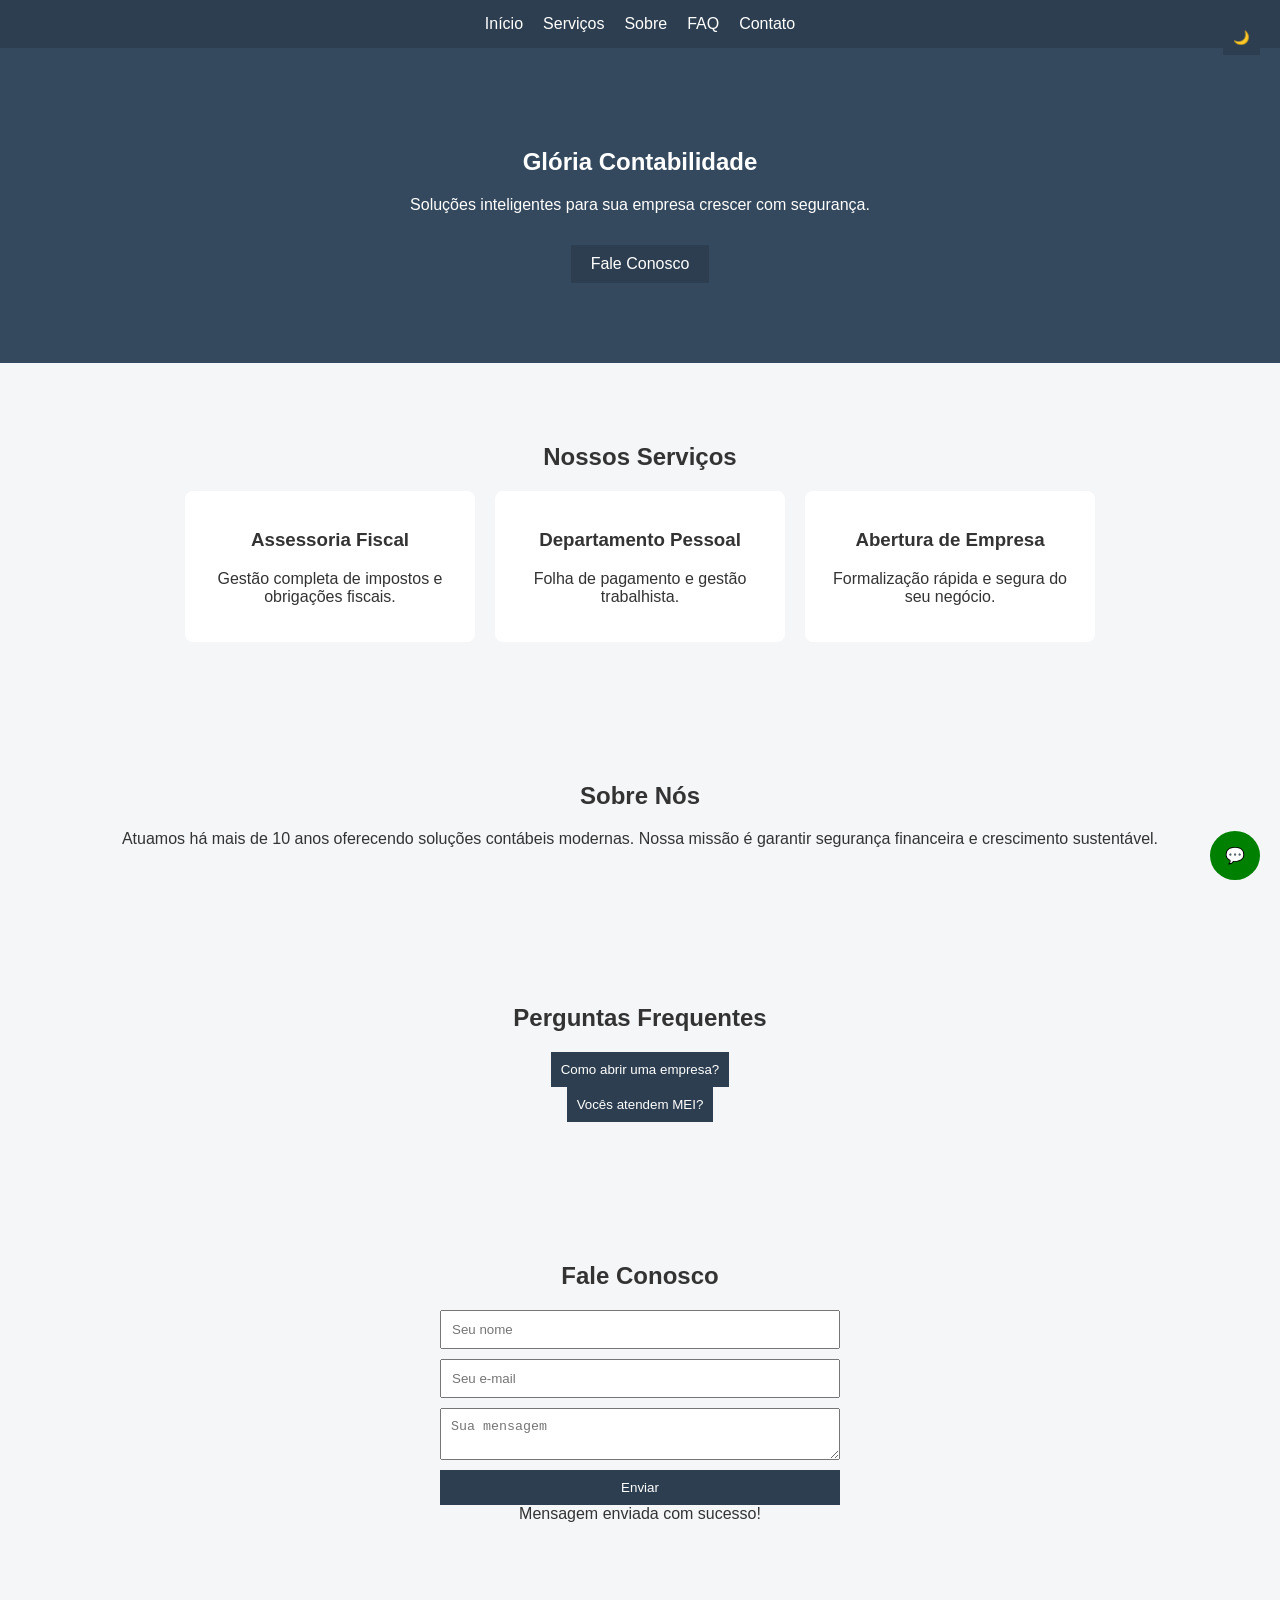
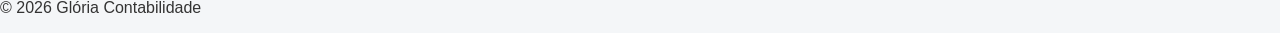
==== src/index.html @ ea4a109b "Teste 1 - Removendo fechamento da tag head" ====
<!DOCTYPE html>
<html lang="pt-BR">
<head>
  <meta charset="UTF-8">
  <meta name="viewport" content="width=device-width, initial-scale=1.0">
  <title>Glória Contabilidade</title>
 <link rel="stylesheet" href="css/style.css">
</head
<body>

  <!-- Botão Dark Mode -->
  <button id="darkToggle" class="dark-toggle">🌙</button>

  <!-- MENU -->
  <nav>
    <a href="#hero">Início</a>
    <a href="#services">Serviços</a>
    <a href="#about">Sobre</a>
    <a href="#faq">FAQ</a>
    <a href="#contact">Contato</a>
  </nav>

  <!-- HERO -->
  <section id="hero" class="hero">
    <h1>Glória Contabilidade</h1>
    <p>Soluções inteligentes para sua empresa crescer com segurança.</p>
    <a href="#contact" class="btn">Fale Conosco</a>
  </section>

  <!-- SERVIÇOS -->
  <section id="services" class="services">
    <h2>Nossos Serviços</h2>
    <div class="grid">
      <div class="card">
        <h3>Assessoria Fiscal</h3>
        <p>Gestão completa de impostos e obrigações fiscais.</p>
      </div>
      <div class="card">
        <h3>Departamento Pessoal</h3>
        <p>Folha de pagamento e gestão trabalhista.</p>
      </div>
      <div class="card">
        <h3>Abertura de Empresa</h3>
        <p>Formalização rápida e segura do seu negócio.</p>
      </div>
    </div>
  </section>

  <!-- SOBRE -->
  <section id="about" class="about">
    <h2>Sobre Nós</h2>
    <p>
      Atuamos há mais de 10 anos oferecendo soluções contábeis modernas.
      Nossa missão é garantir segurança financeira e crescimento sustentável.
    </p>
  </section>

  <!-- FAQ -->
  <section id="faq" class="faq">
    <h2>Perguntas Frequentes</h2>

    <div class="faq-item">
      <button class="faq-question">Como abrir uma empresa?</button>
      <div class="faq-answer">Cuidamos de todo o processo para você.</div>
    </div>

    <div class="faq-item">
      <button class="faq-question">Vocês atendem MEI?</button>
      <div class="faq-answer">Sim, atendemos MEI e empresas de todos os portes.</div>
    </div>

  </section>

  <!-- CONTATO -->
  <section id="contact" class="contact">
    <h2>Fale Conosco</h2>

    <form id="contactForm">
      <input type="text" id="name" placeholder="Seu nome">
      <input type="email" id="email" placeholder="Seu e-mail">
      <textarea id="message" placeholder="Sua mensagem"></textarea>
      <button type="submit">Enviar</button>
    </form>

    <div id="toast" class="toast">Mensagem enviada com sucesso!</div>
  </section>

  <!-- WhatsApp -->
  <a href="https://wa.me/5599999999999" class="whatsapp" target="_blank">💬</a>

  <!-- FOOTER -->
  <footer>
    <p>© 2026 Glória Contabilidade</p>
  </footer>

<script src="js/script.js"></script>
</body>
</html>
---- src/css/style.css ----
html {
  scroll-behavior: smooth;
}

body {
  margin: 0;
  font-family: Arial;
  background: #f4f6f8;
  color: #333;
}

nav {
  display: flex;
  justify-content: center;
  gap: 20px;
  padding: 15px;
  background: #2c3e50;
}

nav a {
  color: white;
  text-decoration: none;
}

.hero {
  text-align: center;
  padding: 80px 20px;
  background: #34495e;
  color: white;
}

.btn {
  display: inline-block;
  padding: 10px 20px;
  background: #2c3e50;
  color: white;
  text-decoration: none;
  margin-top: 15px;
}

.services, .about, .faq, .contact {
  padding: 60px 20px;
  text-align: center;
}

.grid {
  display: flex;
  justify-content: center;
  gap: 20px;
  flex-wrap: wrap;
}

.card {
  background: white;
  padding: 20px;
  width: 250px;
  border-radius: 8px;
}

.faq-answer {
  display: none;
  margin-top: 10px;
}

form {
  max-width: 400px;
  margin: auto;
  display: flex;
  flex-direction: column;
  gap: 10px;
}

input, textarea {
  padding: 10px;
}

button {
  padding: 10px;
  background: #2c3e50;
  color: white;
  border: none;
  cursor: pointer;
}

.whatsapp {
  position: fixed;
  bottom: 20px;
  right: 20px;
  background: green;
  color: white;
  padding: 15px;
  border-radius: 50%;
  text-decoration: none;
}

.dark-mode {
  background: #121212;
  color: white;
}

.dark-toggle {
  position: fixed;
  top: 20px;
  right: 20px;
}
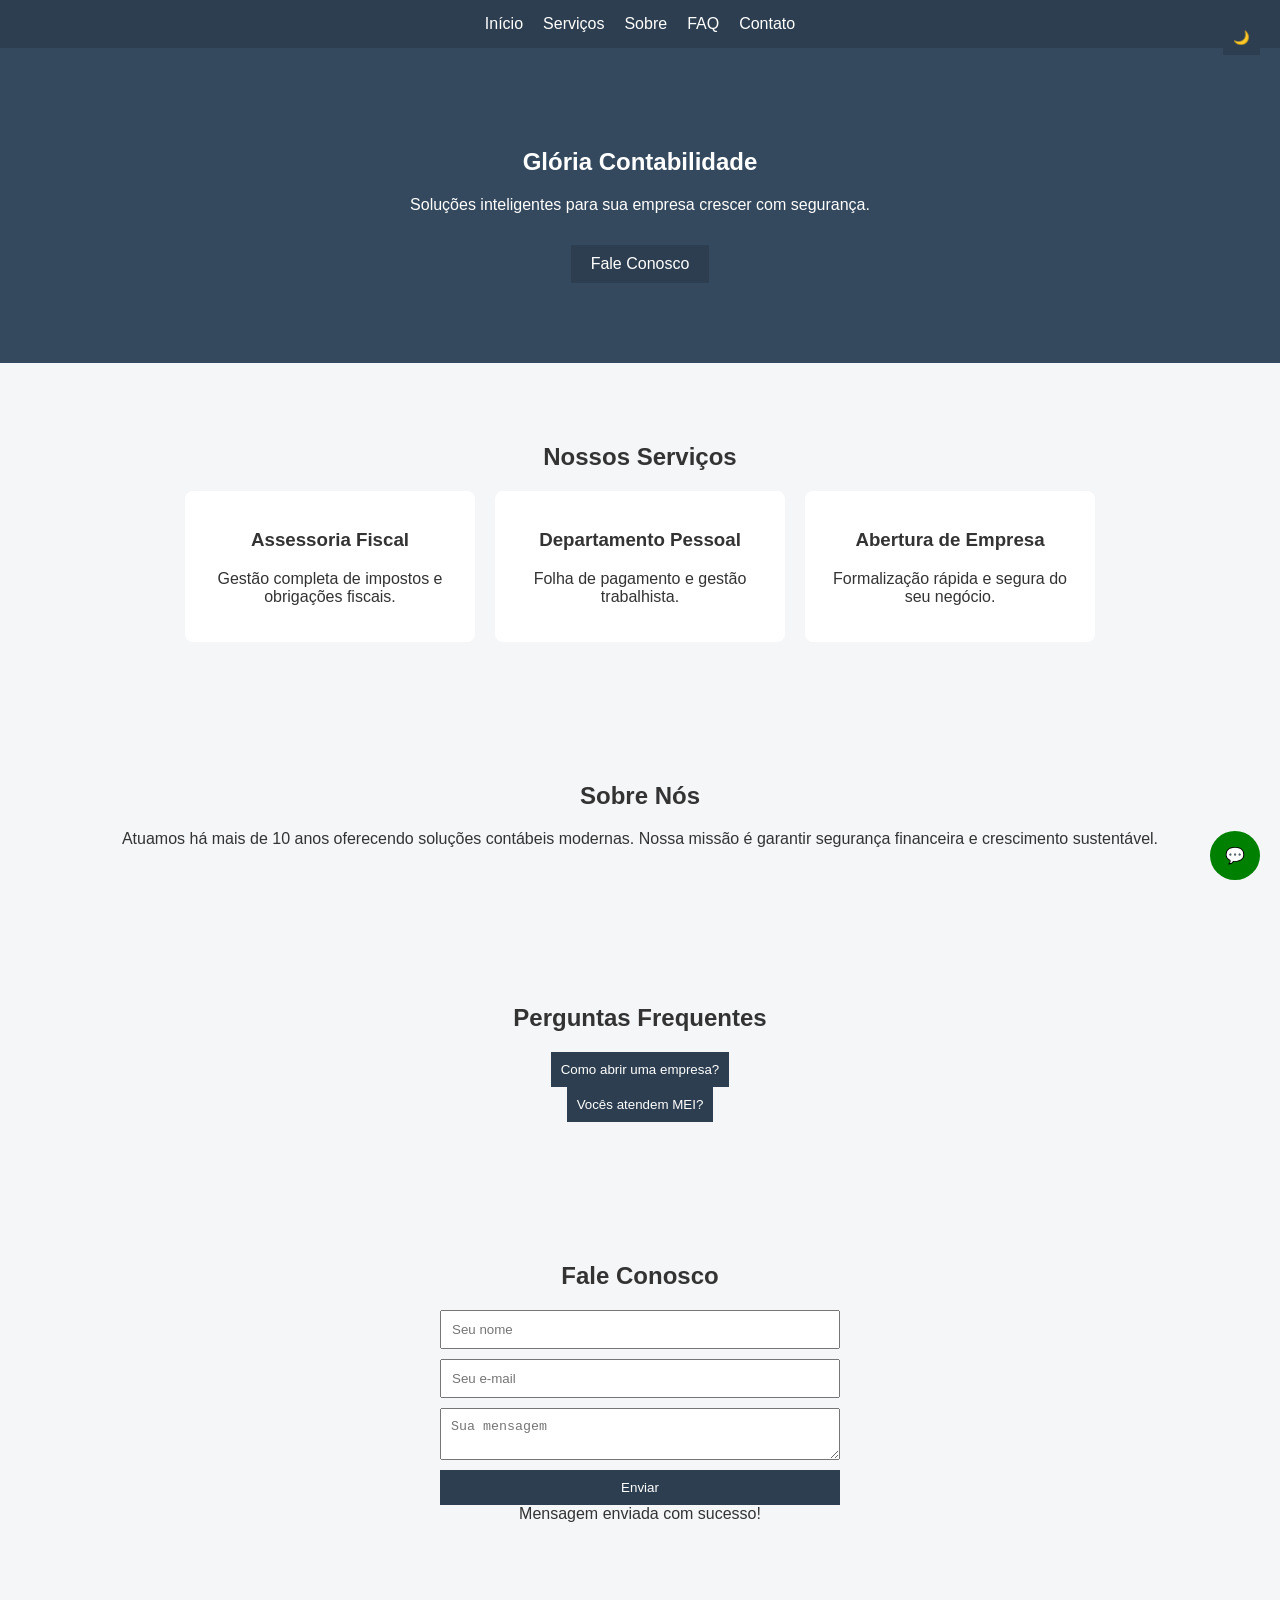
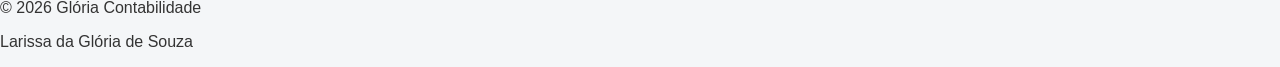
==== commit 5d267d68: "HTML final revisado com footer correto" ====
--- a/src/index.html
+++ b/src/index.html
@@ -4,8 +4,8 @@
   <meta charset="UTF-8">
   <meta name="viewport" content="width=device-width, initial-scale=1.0">
   <title>Glória Contabilidade</title>
- <link rel="stylesheet" href="css/style.css">
-</head
+  <link rel="stylesheet" href="css/style.css">
+</head>
 <body>
 
   <!-- Botão Dark Mode -->
@@ -91,8 +91,9 @@
   <!-- FOOTER -->
   <footer>
     <p>© 2026 Glória Contabilidade</p>
+    <p>Larissa da Glória de Souza</p>
   </footer>
 
 <script src="js/script.js"></script>
 </body>
-</html>+</html>
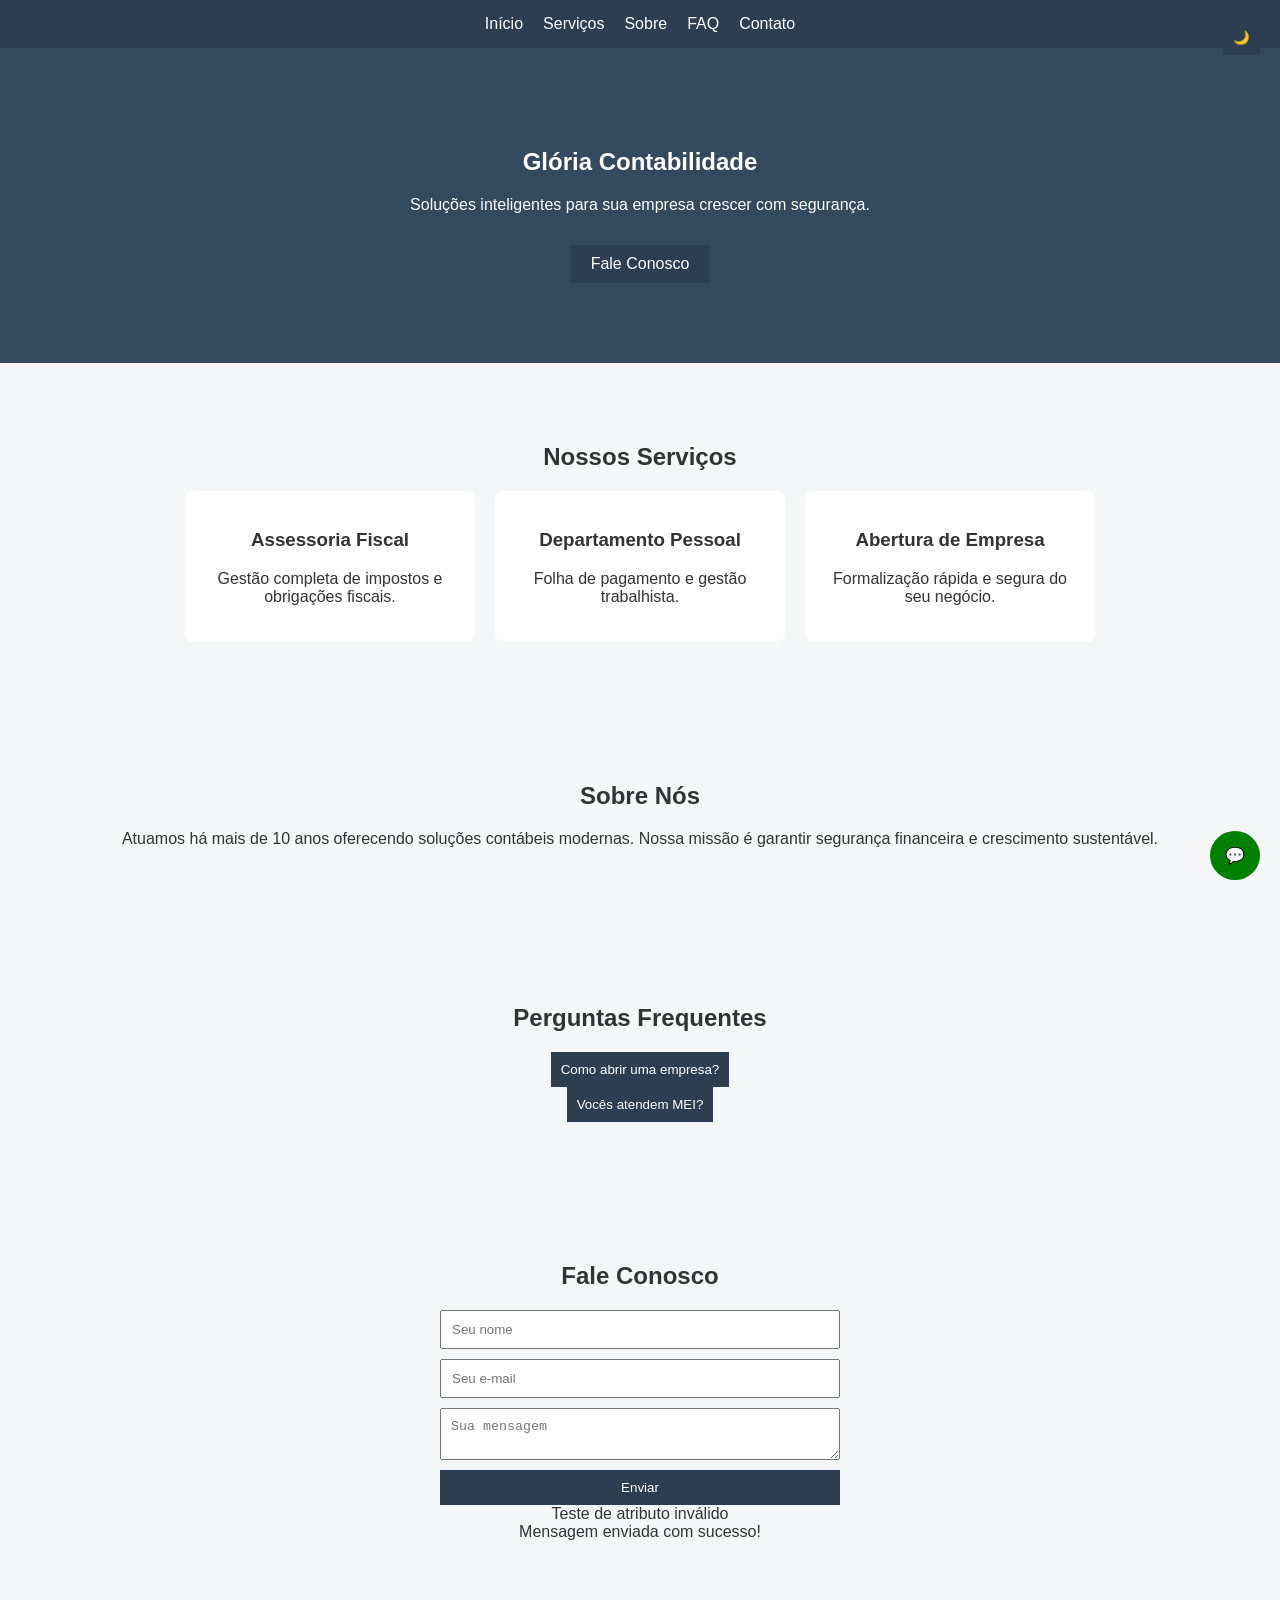
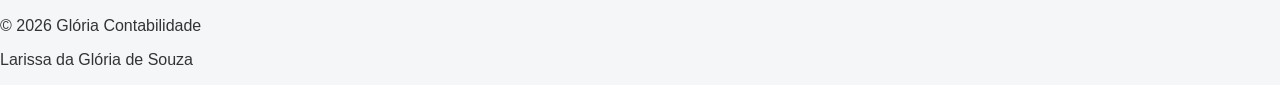
==== commit a238738a: "Teste 2 - Adicionando atributo inválido" ====
--- a/src/index.html
+++ b/src/index.html
@@ -82,7 +82,11 @@
       <button type="submit">Enviar</button>
     </form>
 
-    <div id="toast" class="toast">Mensagem enviada com sucesso!</div>
+    <div xxxx="bbb">
+  Teste de atributo inválido
+</div>
+
+    <div  id="toast" class="toast">Mensagem enviada com sucesso!</div>
   </section>
 
   <!-- WhatsApp -->
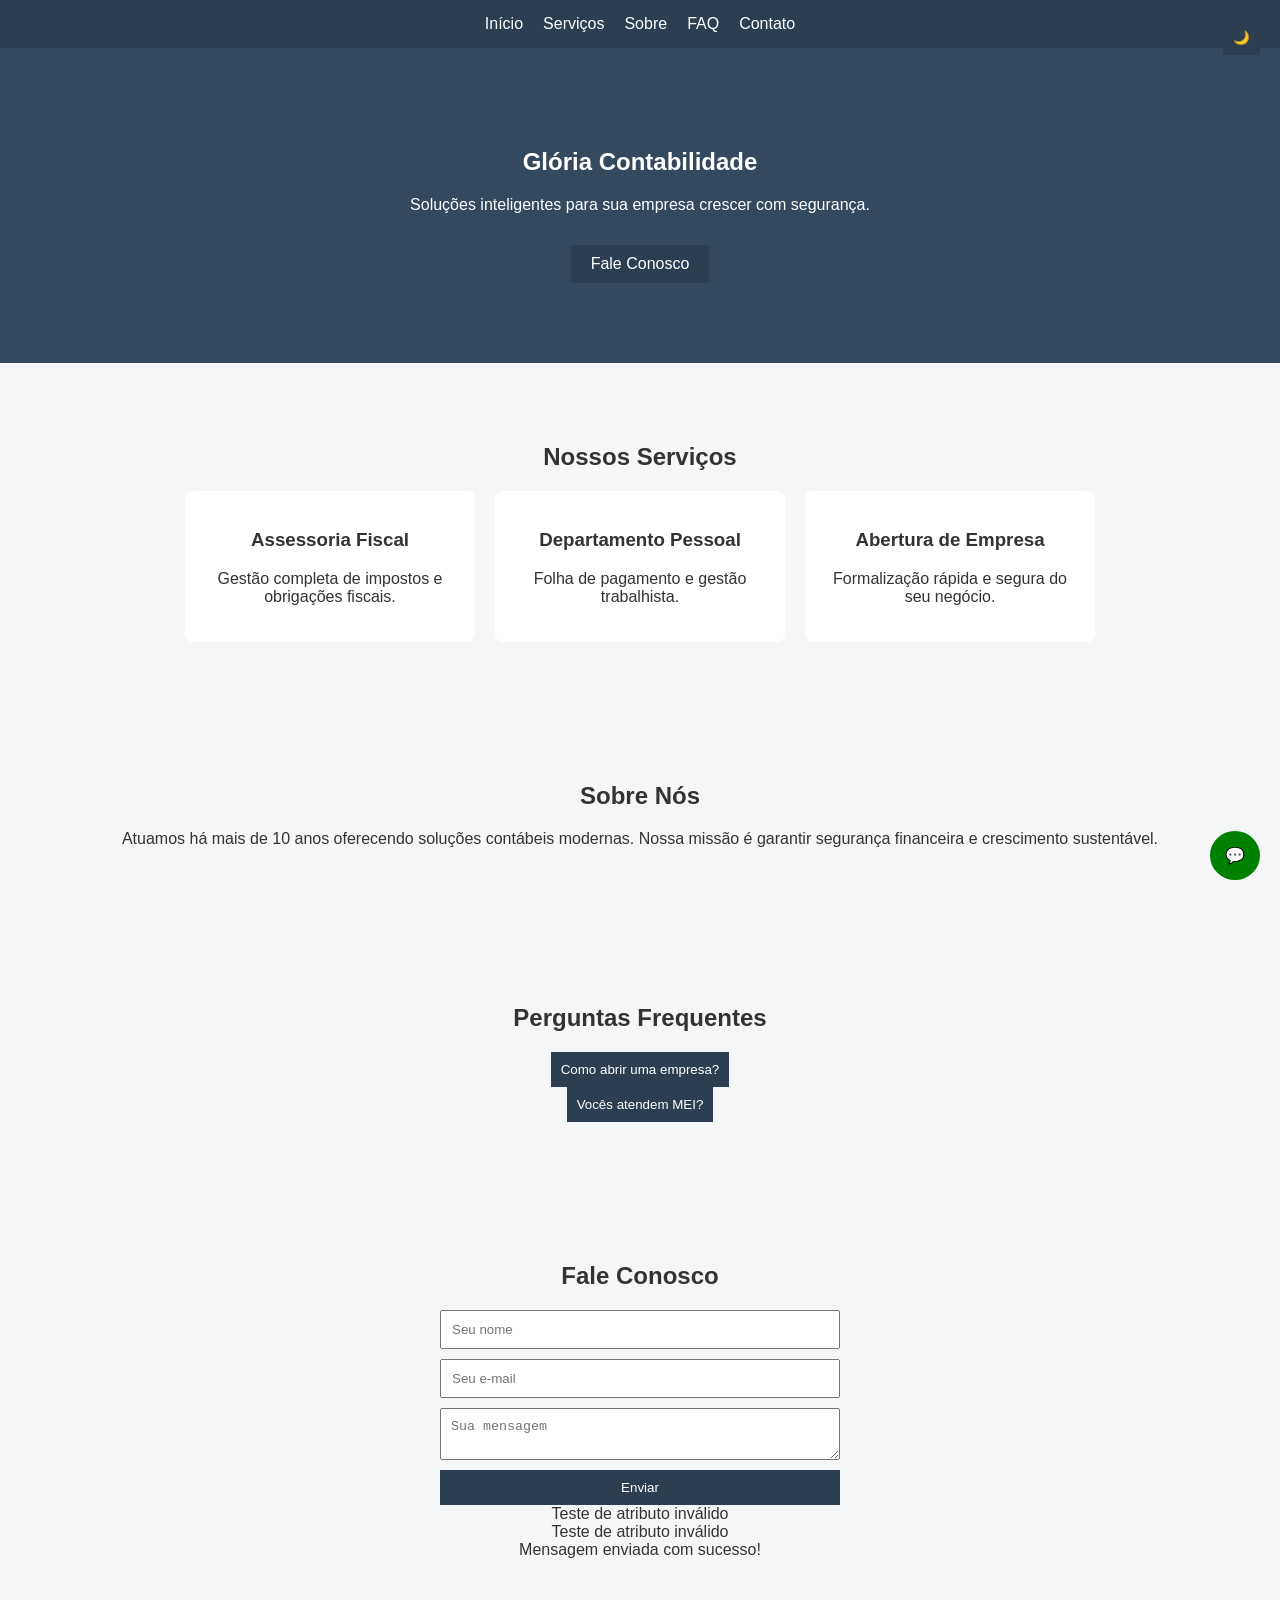
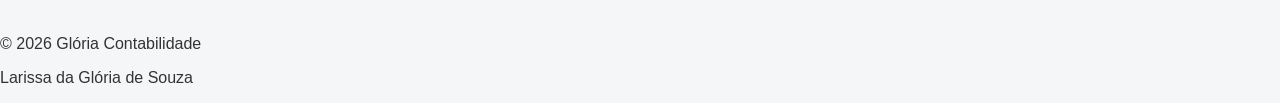
==== commit adf01058: "Teste 2 - atributo inválido com .htmlhintrc" ====
--- a/src/index.html
+++ b/src/index.html
@@ -83,8 +83,10 @@
     </form>
 
     <div xxxx="bbb">
-  Teste de atributo inválido
-</div>
+      Teste de atributo inválido
+    </div>
+
+    <div xxxx="bbb">Teste de atributo inválido</div>
 
     <div  id="toast" class="toast">Mensagem enviada com sucesso!</div>
   </section>
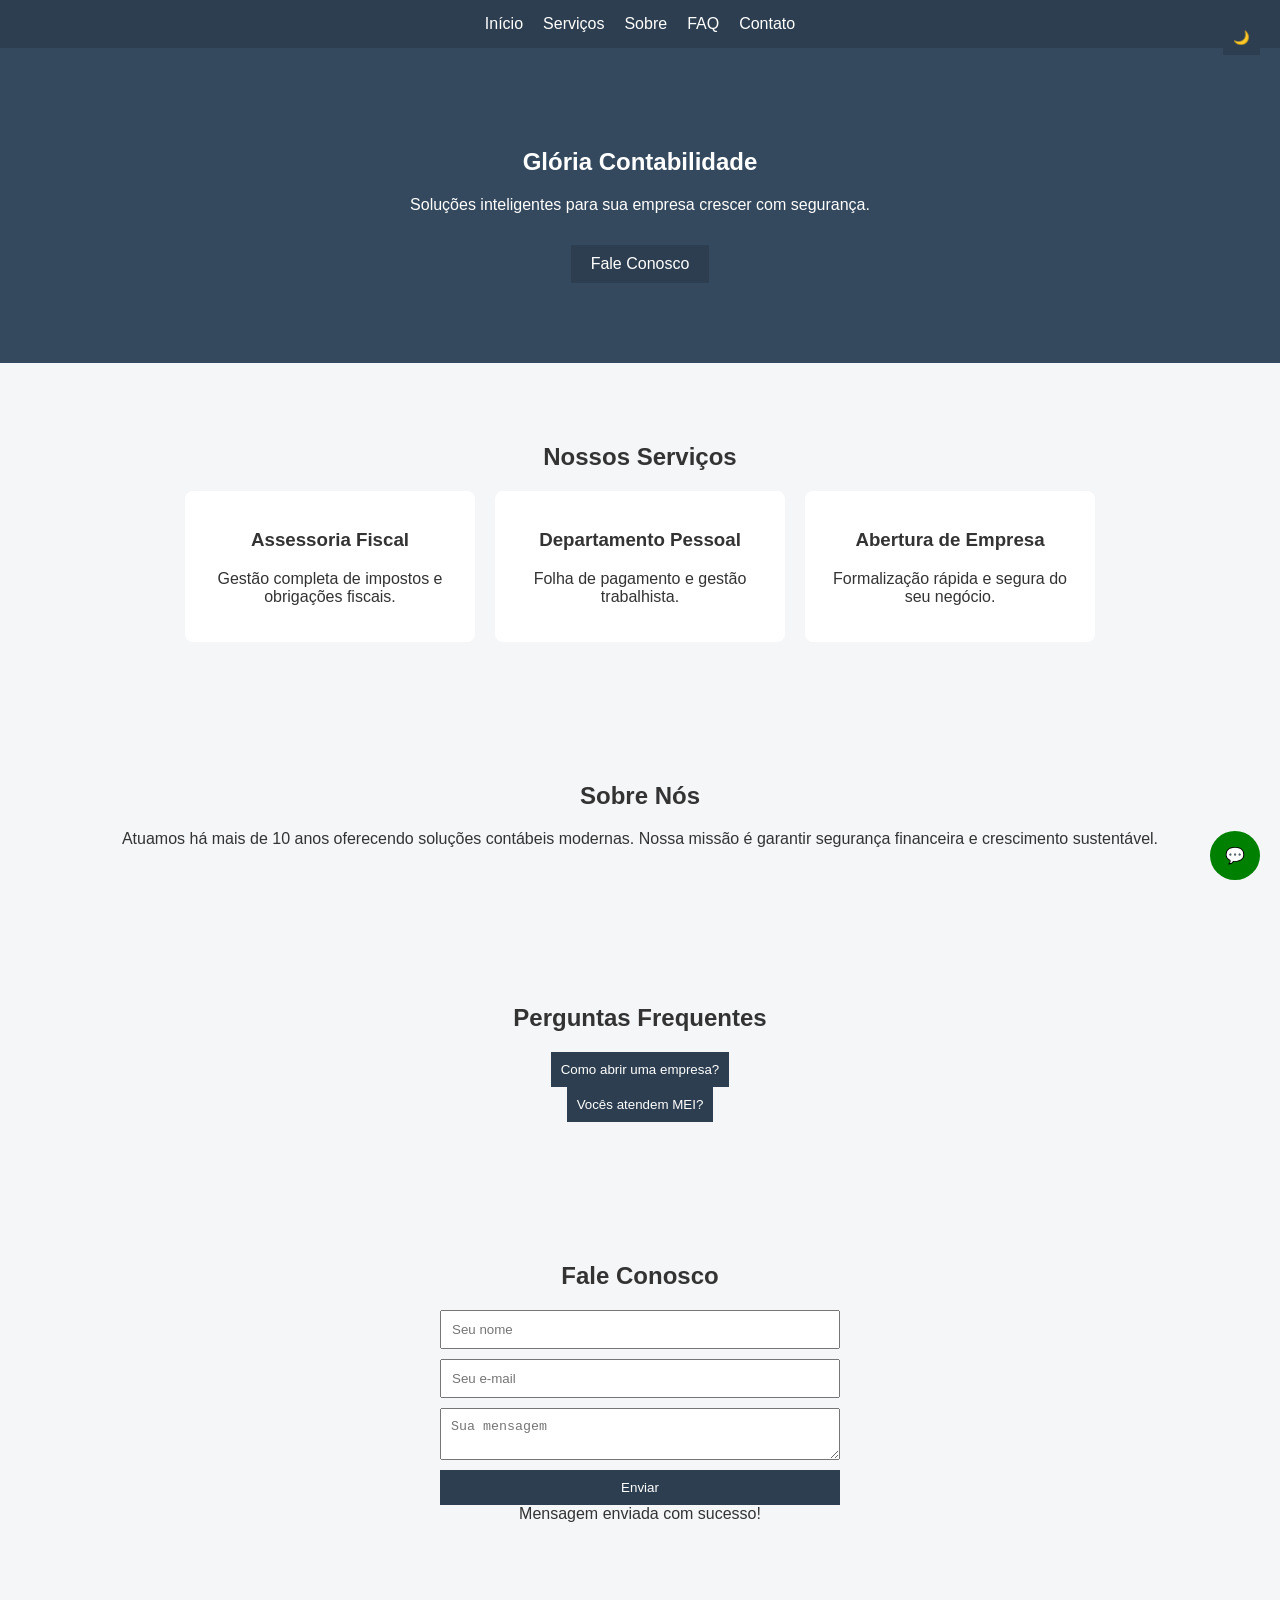
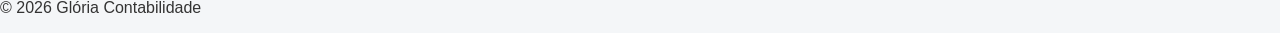
==== commit fd94ea2d: "Teste 4 - Removendo nome do footer" ====
--- a/src/index.html
+++ b/src/index.html
@@ -82,12 +82,7 @@
       <button type="submit">Enviar</button>
     </form>
 
-    <div xxxx="bbb">
-      Teste de atributo inválido
-    </div>
-
-    <div xxxx="bbb">Teste de atributo inválido</div>
-
+    
     <div  id="toast" class="toast">Mensagem enviada com sucesso!</div>
   </section>
 
@@ -96,9 +91,9 @@
 
   <!-- FOOTER -->
   <footer>
-    <p>© 2026 Glória Contabilidade</p>
-    <p>Larissa da Glória de Souza</p>
-  </footer>
+  <p>© 2026 Glória Contabilidade</p>
+  <!-- <p>Larissa da Glória de Souza</p> --> <!-- removido propositalmente -->
+</footer>
 
 <script src="js/script.js"></script>
 </body>
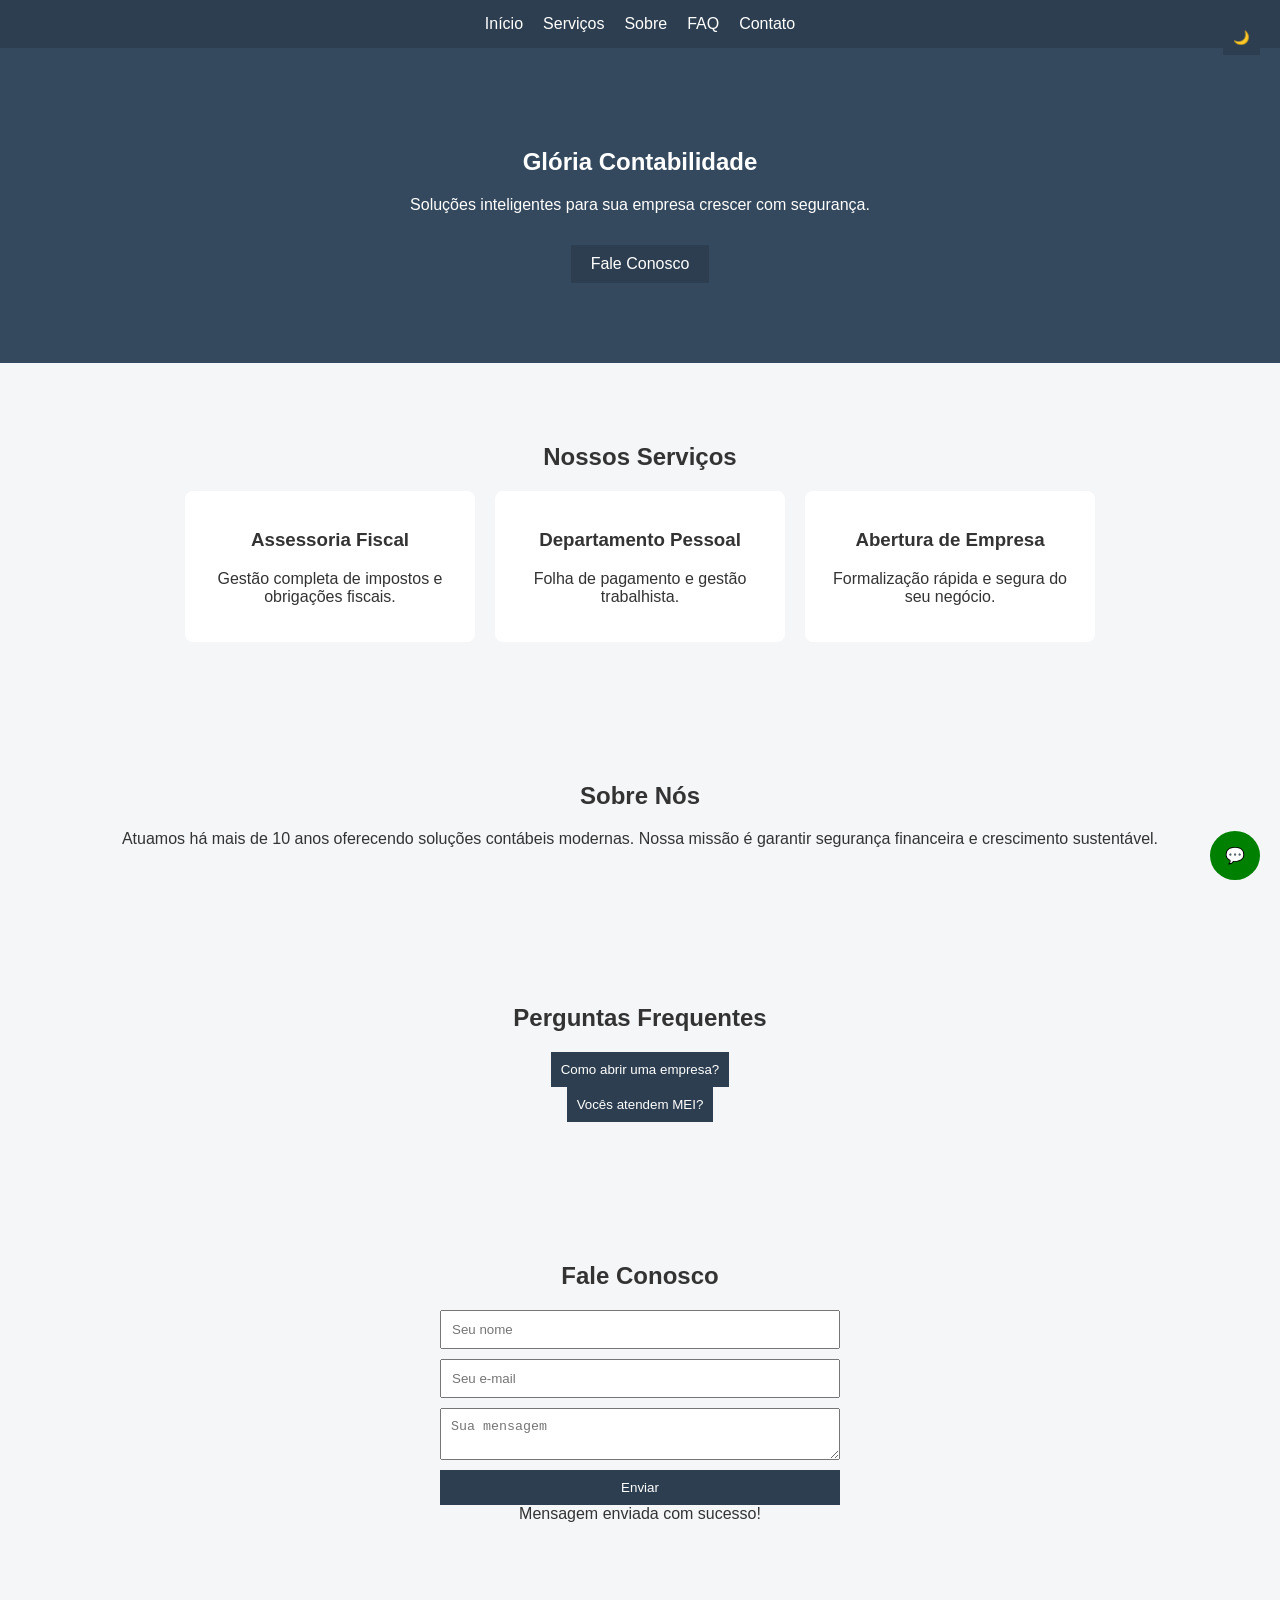
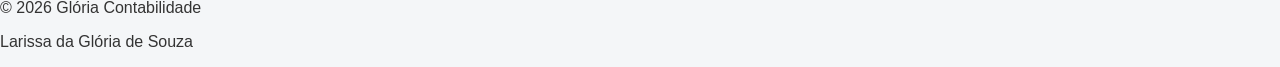
==== commit 7a831293: "Corrigindo Teste 4 - Restaurando nome do footer" ====
--- a/src/index.html
+++ b/src/index.html
@@ -90,9 +90,9 @@
   <a href="https://wa.me/5599999999999" class="whatsapp" target="_blank">💬</a>
 
   <!-- FOOTER -->
-  <footer>
+<footer>
   <p>© 2026 Glória Contabilidade</p>
-  <!-- <p>Larissa da Glória de Souza</p> --> <!-- removido propositalmente -->
+  <p>Larissa da Glória de Souza</p>
 </footer>
 
 <script src="js/script.js"></script>
